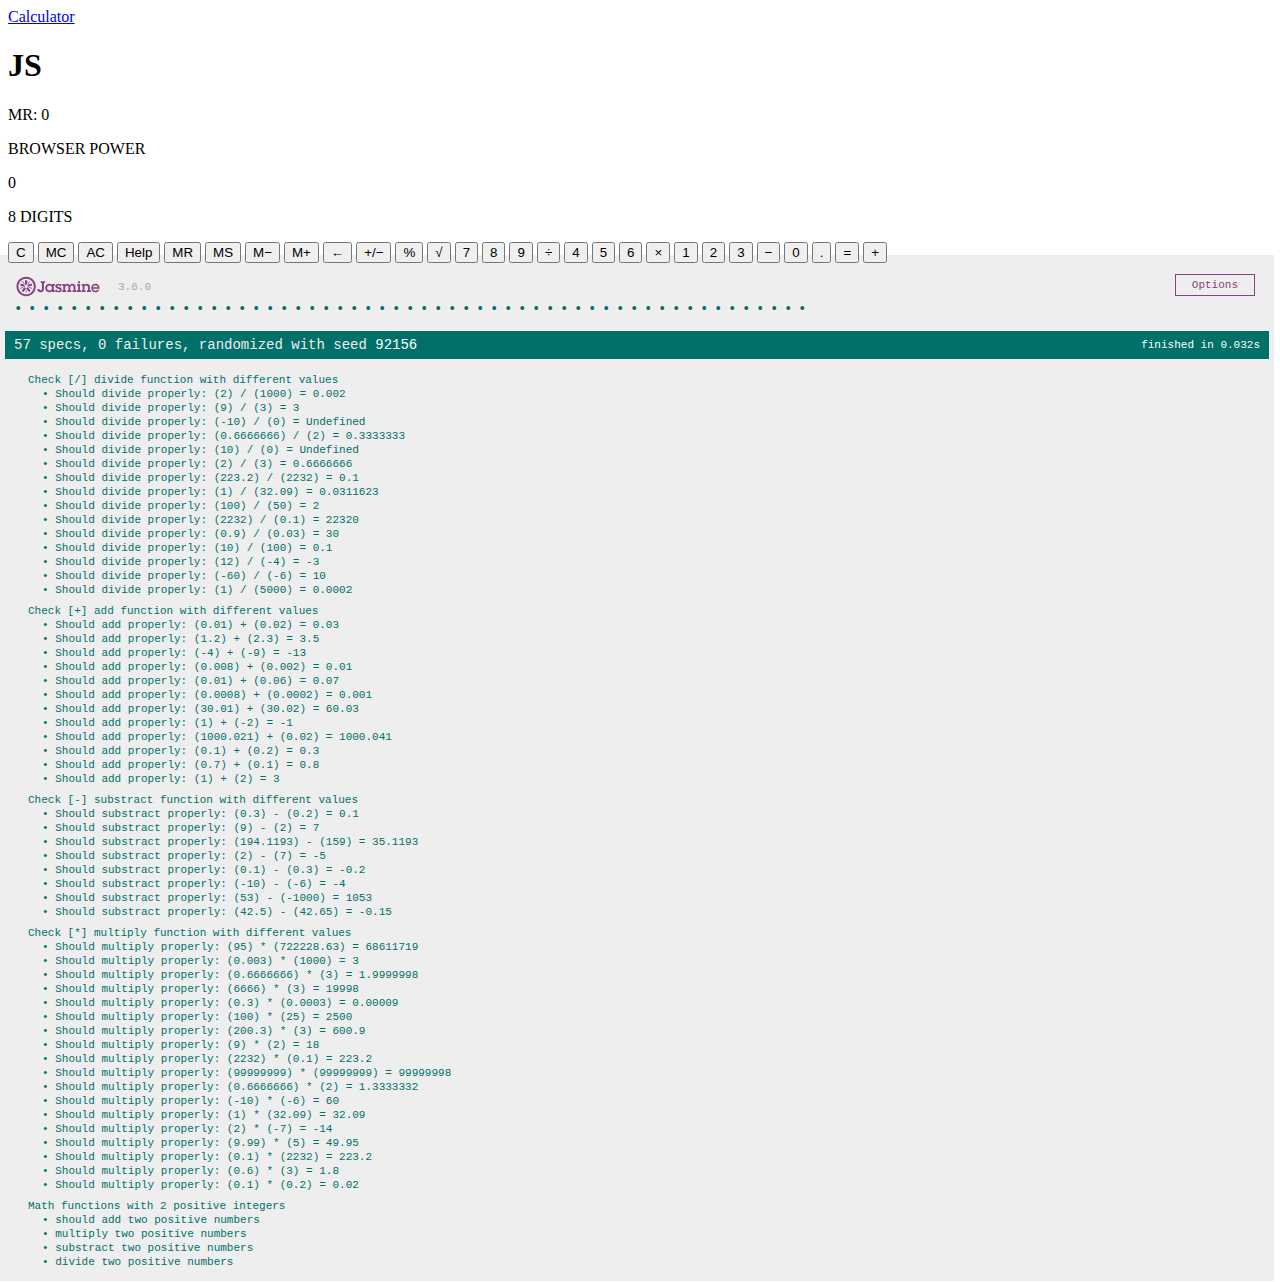
==== SpecRunner.html @ d29b3a45 "added jasmine testing library, implemented some calculations tests" ====
<!DOCTYPE html>
<html>
<head>
  <meta charset="utf-8">
  <title>Jasmine Spec Runner v3.6.0</title>

  <link rel="shortcut icon" type="image/png" href="lib/jasmine-3.6.0/jasmine_favicon.png">
  <link rel="stylesheet" href="lib/jasmine-3.6.0/jasmine.css">

  <script src="lib/jasmine-3.6.0/jasmine.js"></script>
  <script src="lib/jasmine-3.6.0/jasmine-html.js"></script>
  <script src="lib/jasmine-3.6.0/boot.js"></script>


</head>

<body>
  <a href="index.html">Calculator</a>
  <div id="calculator-id" class="calculator">
    <div class="calculator-inner">
      <h1 class="name">JS</h1>
      <div id="mini-display-id" class="mini-display"></div>
      <p class="text-1">BROWSER POWER</p>
      <div class="display-box">
        <div id="main-display-id" class="main-display"></div>
        <div id="info-M-id" class="info-M">M</div>
        <div id="info-E-id" class="info-E">E</div>
      </div>
      <p class="text-2">8 DIGITS</p>
      <div class="buttons-container">
        <button id="clear" class="bt operations" type="button" data-description="Clears main screen."
          data-key-code="KeyC" data-operation="clear">C</button>
        <button id="mc" class="bt operations" type="button" data-description="Clears memory."
          data-key-code="ControlRight" data-operation="clearMemory">MC</button>
        <button id="ac" class="bt operations" type="button" data-description="Clears everything." data-key-code="Delete"
          data-operation="clearAll">AC</button>
        <button id="help" class="bt operations bt-help" type="button"
          data-description="Changes calculator to help mode. Press buttons to display information." data-key-code="KeyH"
          data-operation="toggleHelpMode">Help</button>

        <button id="mr" class="bt operations" type="button" data-description="Recalls number from memory."
          data-key-code="ArrowUp" data-operation="recallMemory">MR</button>
        <button id="ms" class="bt operations" type="button" data-description="Saves number to memory."
          data-key-code="ArrowDown" data-operation="saveToMemory">MS</button>
        <button id="mminus" class="bt operations" type="button"
          data-description="Substracts number from a number in memory and saves result to memory."
          data-key-code="ArrowLeft" data-operation="minusFromMemory">M&#8722;</button>
        <button id="mplus" class="bt operations" type="button"
          data-description="Adds number to a number in memory and saves result to memory." data-key-code="ArrowRight"
          data-operation="addToMemory">M&#43;</button>

        <button id="back" class="bt operations backspace" type="button"
          data-description="Deletes last entered digit if no operation was performed on a number."
          data-key-code="Backspace" data-operation="deleteLastEntry">&#8592;</button>
        <button id="posneg" class="bt operations" type="button"
          data-description="Changes number sign (negative/positive)." data-key-code="Backslash"
          data-operation="changeSign">&#43;&#47;&#8722;
        </button>
        <button id=" percent" class="bt operations" type="button"
          data-description="Enter first number, then operation, then second number folowed by &#37;. Second number will become percentage of first number. 90 &#43; 10&#37; = 99"
          data-key-code="KeyP" data-operation="percentageOfNumber1">&#37;</button>
        <button id="sroot" class="bt operations" type="button" data-description="Calculates square root."
          data-key-code="KeyR" data-operation="squareRoot">&#8730;</button>

        <button id="seven" class="bt numbers" type="button" data-description="Enters 7" data-operation="writeNumber"
          data-key-code="Numpad7">7</button>
        <button id="eight" class="bt numbers" type="button" data-description="Enters 8" data-operation="writeNumber"
          data-key-code="Numpad8">8</button>
        <button id="nine" class="bt numbers" type="button" data-description="Enters 9" data-operation="writeNumber"
          data-key-code="Numpad9">9</button>
        <button id="divide" class="bt operations" type="button" data-description="Enters divide operation."
          data-key-code="NumpadDivide" data-operation="prepCalculation" data-calc-function="divide">&#247;</button>

        <button id="four" class="bt numbers" type="button" data-description="Enters 4" data-operation="writeNumber"
          data-key-code="Numpad4">4</button>
        <button id="five" class="bt numbers" type="button" data-description="Enters 5" data-operation="writeNumber"
          data-key-code="Numpad5">5</button>
        <button id="six" class="bt numbers" type="button" data-description="Enters 6" data-operation="writeNumber"
          data-key-code="Numpad6">6</button>
        <button id="multiply" class="bt operations" type="button" data-description="Enters multiiplication operation."
          data-key-code="NumpadMultiply" data-operation="prepCalculation"
          data-calc-function="multiply">&#215;</button>

        <button id="one" class="bt numbers" type="button" data-description="Enters 1" data-operation="writeNumber"
          data-key-code="Numpad1">1</button>
        <button id="two" class="bt numbers" type="button" data-description="Enters 2" data-operation="writeNumber"
          data-key-code="Numpad2">2</button>
        <button id="three" class="bt numbers" type="button" data-description="Enters 3" data-operation="writeNumber"
          data-key-code="Numpad3">3</button>
        <button id="subtract" class="bt operations" type="button" data-description="Enters substract operation."
          data-key-code="NumpadSubtract" data-operation="prepCalculation"
          data-calc-function="substract">&#8722;</button>

        <button id="zero" class="bt numbers" type="button" data-description="Enters 0" data-operation="writeNumber"
          data-key-code="Numpad0">0</button>
        <button id="decimal" class="bt numbers" type="button" data-description="Enters decimal point."
          data-operation="writeDecimalPoint" data-key-code="NumpadDecimal">.</button>
        <button id="equals" class="bt operations" data-operation="calcAndShowResult" type="button"
          data-description="Performs operation and displays result." data-key-code="Space">&#61;</button>
        <button id="add" class="bt operations" type="button" data-description="Enters addition operation."
          data-key-code="NumpadAdd" data-operation="prepCalculation" data-calc-function="add">&#43;</button>
      </div>
    </div>
  </div>
  <!-- include source files here... -->
  <script src="src/main.js"></script>

  <!-- include spec files here... -->
  <script src="spec/mainSpec.js"></script>
</body>
</html>
---- lib/jasmine-3.6.0/jasmine.css ----
@charset "UTF-8";
body { overflow-y: scroll; }

.jasmine_html-reporter { width: 100%; background-color: #eee; padding: 5px; margin: -8px; font-size: 11px; font-family: Monaco, "Lucida Console", monospace; line-height: 14px; color: #333; }

.jasmine_html-reporter a { text-decoration: none; }

.jasmine_html-reporter a:hover { text-decoration: underline; }

.jasmine_html-reporter p, .jasmine_html-reporter h1, .jasmine_html-reporter h2, .jasmine_html-reporter h3, .jasmine_html-reporter h4, .jasmine_html-reporter h5, .jasmine_html-reporter h6 { margin: 0; line-height: 14px; }

.jasmine_html-reporter .jasmine-banner, .jasmine_html-reporter .jasmine-symbol-summary, .jasmine_html-reporter .jasmine-summary, .jasmine_html-reporter .jasmine-result-message, .jasmine_html-reporter .jasmine-spec .jasmine-description, .jasmine_html-reporter .jasmine-spec-detail .jasmine-description, .jasmine_html-reporter .jasmine-alert .jasmine-bar, .jasmine_html-reporter .jasmine-stack-trace { padding-left: 9px; padding-right: 9px; }

.jasmine_html-reporter .jasmine-banner { position: relative; }

.jasmine_html-reporter .jasmine-banner .jasmine-title { background: url("[data-uri]") no-repeat; background: url("[data-uri]") no-repeat, none; -moz-background-size: 100%; -o-background-size: 100%; -webkit-background-size: 100%; background-size: 100%; display: block; float: left; width: 90px; height: 25px; }

.jasmine_html-reporter .jasmine-banner .jasmine-version { margin-left: 14px; position: relative; top: 6px; }

.jasmine_html-reporter #jasmine_content { position: fixed; right: 100%; }

.jasmine_html-reporter .jasmine-version { color: #aaa; }

.jasmine_html-reporter .jasmine-banner { margin-top: 14px; }

.jasmine_html-reporter .jasmine-duration { color: #fff; float: right; line-height: 28px; padding-right: 9px; }

.jasmine_html-reporter .jasmine-symbol-summary { overflow: hidden; margin: 14px 0; }

.jasmine_html-reporter .jasmine-symbol-summary li { display: inline-block; height: 10px; width: 14px; font-size: 16px; }

.jasmine_html-reporter .jasmine-symbol-summary li.jasmine-passed { font-size: 14px; }

.jasmine_html-reporter .jasmine-symbol-summary li.jasmine-passed:before { color: #007069; content: "•"; }

.jasmine_html-reporter .jasmine-symbol-summary li.jasmine-failed { line-height: 9px; }

.jasmine_html-reporter .jasmine-symbol-summary li.jasmine-failed:before { color: #ca3a11; content: "×"; font-weight: bold; margin-left: -1px; }

.jasmine_html-reporter .jasmine-symbol-summary li.jasmine-excluded { font-size: 14px; }

.jasmine_html-reporter .jasmine-symbol-summary li.jasmine-excluded:before { color: #bababa; content: "•"; }

.jasmine_html-reporter .jasmine-symbol-summary li.jasmine-excluded-no-display { font-size: 14px; display: none; }

.jasmine_html-reporter .jasmine-symbol-summary li.jasmine-pending { line-height: 17px; }

.jasmine_html-reporter .jasmine-symbol-summary li.jasmine-pending:before { color: #ba9d37; content: "*"; }

.jasmine_html-reporter .jasmine-symbol-summary li.jasmine-empty { font-size: 14px; }

.jasmine_html-reporter .jasmine-symbol-summary li.jasmine-empty:before { color: #ba9d37; content: "•"; }

.jasmine_html-reporter .jasmine-run-options { float: right; margin-right: 5px; border: 1px solid #8a4182; color: #8a4182; position: relative; line-height: 20px; }

.jasmine_html-reporter .jasmine-run-options .jasmine-trigger { cursor: pointer; padding: 8px 16px; }

.jasmine_html-reporter .jasmine-run-options .jasmine-payload { position: absolute; display: none; right: -1px; border: 1px solid #8a4182; background-color: #eee; white-space: nowrap; padding: 4px 8px; }

.jasmine_html-reporter .jasmine-run-options .jasmine-payload.jasmine-open { display: block; }

.jasmine_html-reporter .jasmine-bar { line-height: 28px; font-size: 14px; display: block; color: #eee; }

.jasmine_html-reporter .jasmine-bar.jasmine-failed, .jasmine_html-reporter .jasmine-bar.jasmine-errored { background-color: #ca3a11; border-bottom: 1px solid #eee; }

.jasmine_html-reporter .jasmine-bar.jasmine-passed { background-color: #007069; }

.jasmine_html-reporter .jasmine-bar.jasmine-incomplete { background-color: #bababa; }

.jasmine_html-reporter .jasmine-bar.jasmine-skipped { background-color: #bababa; }

.jasmine_html-reporter .jasmine-bar.jasmine-warning { background-color: #ba9d37; color: #333; }

.jasmine_html-reporter .jasmine-bar.jasmine-menu { background-color: #fff; color: #aaa; }

.jasmine_html-reporter .jasmine-bar.jasmine-menu a { color: #333; }

.jasmine_html-reporter .jasmine-bar a { color: white; }

.jasmine_html-reporter.jasmine-spec-list .jasmine-bar.jasmine-menu.jasmine-failure-list, .jasmine_html-reporter.jasmine-spec-list .jasmine-results .jasmine-failures { display: none; }

.jasmine_html-reporter.jasmine-failure-list .jasmine-bar.jasmine-menu.jasmine-spec-list, .jasmine_html-reporter.jasmine-failure-list .jasmine-summary { display: none; }

.jasmine_html-reporter .jasmine-results { margin-top: 14px; }

.jasmine_html-reporter .jasmine-summary { margin-top: 14px; }

.jasmine_html-reporter .jasmine-summary ul { list-style-type: none; margin-left: 14px; padding-top: 0; padding-left: 0; }

.jasmine_html-reporter .jasmine-summary ul.jasmine-suite { margin-top: 7px; margin-bottom: 7px; }

.jasmine_html-reporter .jasmine-summary li.jasmine-passed a { color: #007069; }

.jasmine_html-reporter .jasmine-summary li.jasmine-failed a { color: #ca3a11; }

.jasmine_html-reporter .jasmine-summary li.jasmine-empty a { color: #ba9d37; }

.jasmine_html-reporter .jasmine-summary li.jasmine-pending a { color: #ba9d37; }

.jasmine_html-reporter .jasmine-summary li.jasmine-excluded a { color: #bababa; }

.jasmine_html-reporter .jasmine-specs li.jasmine-passed a:before { content: "• "; }

.jasmine_html-reporter .jasmine-specs li.jasmine-failed a:before { content: "× "; }

.jasmine_html-reporter .jasmine-specs li.jasmine-empty a:before { content: "* "; }

.jasmine_html-reporter .jasmine-specs li.jasmine-pending a:before { content: "• "; }

.jasmine_html-reporter .jasmine-specs li.jasmine-excluded a:before { content: "• "; }

.jasmine_html-reporter .jasmine-description + .jasmine-suite { margin-top: 0; }

.jasmine_html-reporter .jasmine-suite { margin-top: 14px; }

.jasmine_html-reporter .jasmine-suite a { color: #333; }

.jasmine_html-reporter .jasmine-failures .jasmine-spec-detail { margin-bottom: 28px; }

.jasmine_html-reporter .jasmine-failures .jasmine-spec-detail .jasmine-description { background-color: #ca3a11; color: white; }

.jasmine_html-reporter .jasmine-failures .jasmine-spec-detail .jasmine-description a { color: white; }

.jasmine_html-reporter .jasmine-result-message { padding-top: 14px; color: #333; white-space: pre-wrap; }

.jasmine_html-reporter .jasmine-result-message span.jasmine-result { display: block; }

.jasmine_html-reporter .jasmine-stack-trace { margin: 5px 0 0 0; max-height: 224px; overflow: auto; line-height: 18px; color: #666; border: 1px solid #ddd; background: white; white-space: pre; }
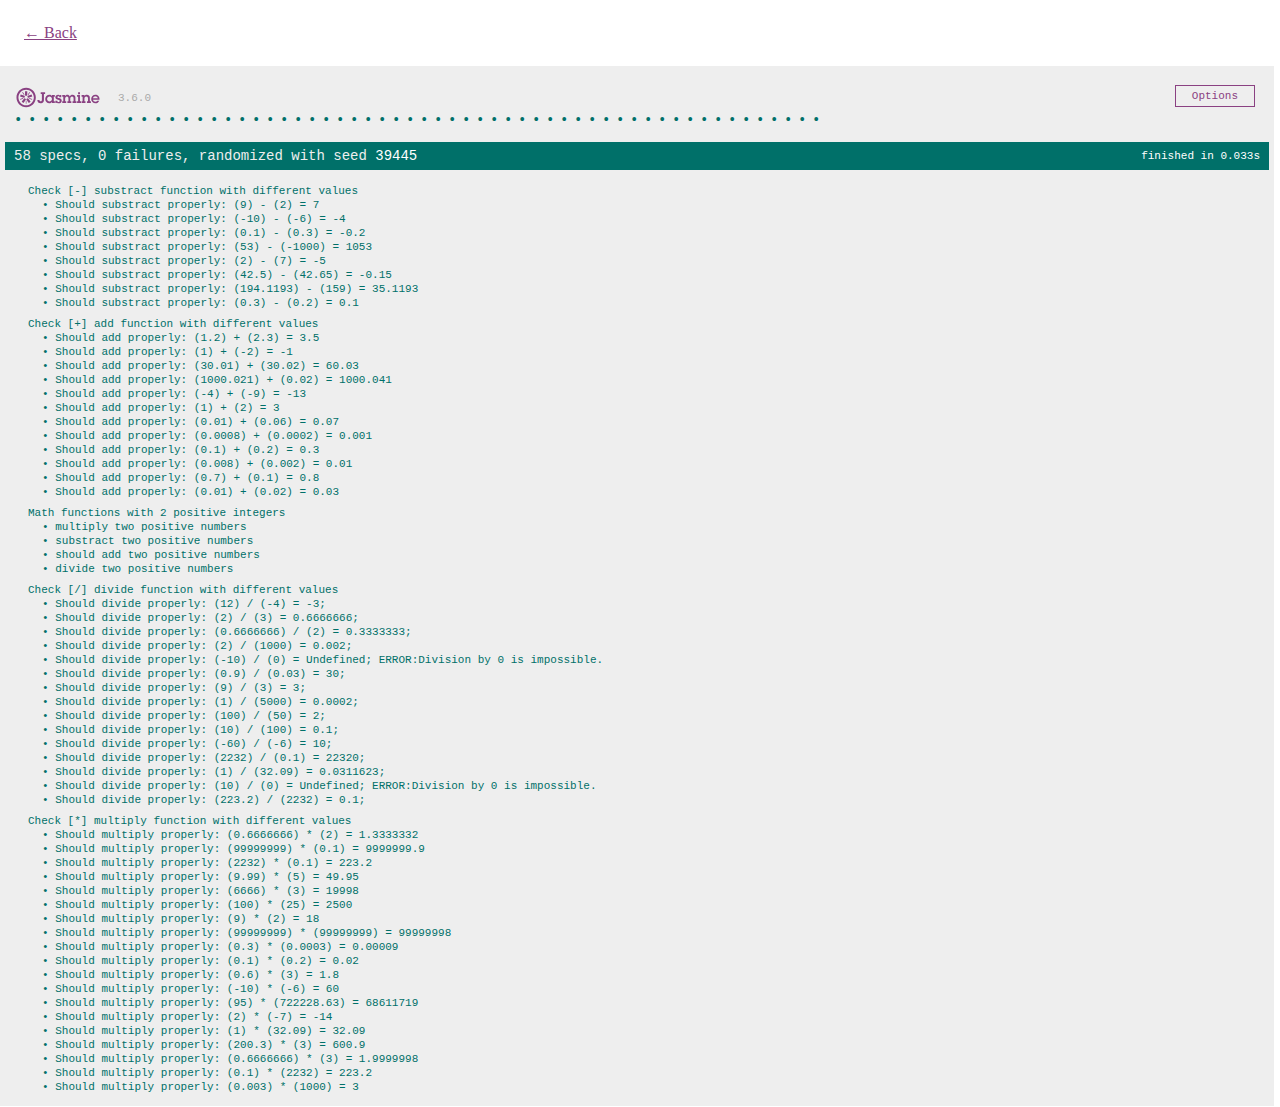
==== commit 35408368: "almost finished, left to clean up code" ====
--- a/SpecRunner.html
+++ b/SpecRunner.html
@@ -1,111 +1,146 @@
 <!DOCTYPE html>
-<html>
+
+<html id="html" lang="en">
+
 <head>
-  <meta charset="utf-8">
-  <title>Jasmine Spec Runner v3.6.0</title>
 
-  <link rel="shortcut icon" type="image/png" href="lib/jasmine-3.6.0/jasmine_favicon.png">
-  <link rel="stylesheet" href="lib/jasmine-3.6.0/jasmine.css">
+    <meta charset="UTF-8">
+    <meta name="viewport" content="width=device-width, initial-scale=1">
+    <title>Jasmine Spec Runner v3.6.0</title>
 
-  <script src="lib/jasmine-3.6.0/jasmine.js"></script>
-  <script src="lib/jasmine-3.6.0/jasmine-html.js"></script>
-  <script src="lib/jasmine-3.6.0/boot.js"></script>
+    <link rel="shortcut icon" type="image/png" href="lib/jasmine-3.6.0/jasmine_favicon.png" />
+    <link rel="stylesheet" href="lib/jasmine-3.6.0/jasmine.css" />
 
-
+    <style>
+        .calculator {
+            display: none;
+        }
+        
+        .nav-link {
+            padding: 1em;
+            display: block;
+            margin-bottom: 1em;
+            color: #8a4182;
+        }
+    </style>
+    <script src="lib/jasmine-3.6.0/jasmine.js"></script>
+    <script src="lib/jasmine-3.6.0/jasmine-html.js"></script>
+    <script src="lib/jasmine-3.6.0/boot.js"></script>
 </head>
 
 <body>
-  <a href="index.html">Calculator</a>
-  <div id="calculator-id" class="calculator">
-    <div class="calculator-inner">
-      <h1 class="name">JS</h1>
-      <div id="mini-display-id" class="mini-display"></div>
-      <p class="text-1">BROWSER POWER</p>
-      <div class="display-box">
-        <div id="main-display-id" class="main-display"></div>
-        <div id="info-M-id" class="info-M">M</div>
-        <div id="info-E-id" class="info-E">E</div>
-      </div>
-      <p class="text-2">8 DIGITS</p>
-      <div class="buttons-container">
-        <button id="clear" class="bt operations" type="button" data-description="Clears main screen."
-          data-key-code="KeyC" data-operation="clear">C</button>
-        <button id="mc" class="bt operations" type="button" data-description="Clears memory."
-          data-key-code="ControlRight" data-operation="clearMemory">MC</button>
-        <button id="ac" class="bt operations" type="button" data-description="Clears everything." data-key-code="Delete"
-          data-operation="clearAll">AC</button>
-        <button id="help" class="bt operations bt-help" type="button"
-          data-description="Changes calculator to help mode. Press buttons to display information." data-key-code="KeyH"
-          data-operation="toggleHelpMode">Help</button>
+    <a class="nav-link" href="index.html">&larr; Back</a>
+    <div id="calculator-id" class="calculator">
+        <div class="calculator-inner">
+            <h1 class="name">JS</h1>
+            <div id="mini-display-id" class="mini-display"></div>
+            <p class="text-1">BROWSER POWER</p>
+            <div class="display-box">
+                <div id="main-display-id" class="main-display"></div>
+                <div id="info-M-id" class="info-M">M</div>
+                <div id="info-E-id" class="info-E">E</div>
+            </div>
+            <p class="text-2">8 DIGITS</p>
+            <div class="buttons-container">
+                <button id="clear" class="bt operations" type="button" data-description="Clears main screen." data-key-code="KeyC" data-operation="clear">
+            C
+          </button>
+                <button id="mc" class="bt operations" type="button" data-description="Clears memory." data-key-code="ControlRight" data-operation="clearMemory">
+            MC
+          </button>
+                <button id="ac" class="bt operations" type="button" data-description="Clears everything." data-key-code="Delete" data-operation="clearAll">
+            AC
+          </button>
+                <button id="help" class="bt operations bt-help" type="button" data-description="Changes calculator to help mode. Press buttons to display information." data-key-code="KeyH" data-operation="toggleHelpMode">
+            Help
+          </button>
 
-        <button id="mr" class="bt operations" type="button" data-description="Recalls number from memory."
-          data-key-code="ArrowUp" data-operation="recallMemory">MR</button>
-        <button id="ms" class="bt operations" type="button" data-description="Saves number to memory."
-          data-key-code="ArrowDown" data-operation="saveToMemory">MS</button>
-        <button id="mminus" class="bt operations" type="button"
-          data-description="Substracts number from a number in memory and saves result to memory."
-          data-key-code="ArrowLeft" data-operation="minusFromMemory">M&#8722;</button>
-        <button id="mplus" class="bt operations" type="button"
-          data-description="Adds number to a number in memory and saves result to memory." data-key-code="ArrowRight"
-          data-operation="addToMemory">M&#43;</button>
+                <button id="mr" class="bt operations" type="button" data-description="Recalls number from memory." data-key-code="ArrowUp" data-operation="recallMemory">
+            MR
+          </button>
+                <button id="ms" class="bt operations" type="button" data-description="Saves number to memory." data-key-code="ArrowDown" data-operation="saveToMemory">
+            MS
+          </button>
+                <button id="mminus" class="bt operations" type="button" data-description="Substracts number from a number in memory and saves result to memory." data-key-code="ArrowLeft" data-operation="minusFromMemory">
+            M&#8722;
+          </button>
+                <button id="mplus" class="bt operations" type="button" data-description="Adds number to a number in memory and saves result to memory." data-key-code="ArrowRight" data-operation="addToMemory">
+            M&#43;
+          </button>
 
-        <button id="back" class="bt operations backspace" type="button"
-          data-description="Deletes last entered digit if no operation was performed on a number."
-          data-key-code="Backspace" data-operation="deleteLastEntry">&#8592;</button>
-        <button id="posneg" class="bt operations" type="button"
-          data-description="Changes number sign (negative/positive)." data-key-code="Backslash"
-          data-operation="changeSign">&#43;&#47;&#8722;
-        </button>
-        <button id=" percent" class="bt operations" type="button"
-          data-description="Enter first number, then operation, then second number folowed by &#37;. Second number will become percentage of first number. 90 &#43; 10&#37; = 99"
-          data-key-code="KeyP" data-operation="percentageOfNumber1">&#37;</button>
-        <button id="sroot" class="bt operations" type="button" data-description="Calculates square root."
-          data-key-code="KeyR" data-operation="squareRoot">&#8730;</button>
+                <button id="back" class="bt operations backspace" type="button" data-description="Deletes last entered digit if no operation was performed on a number." data-key-code="Backspace" data-operation="deleteLastEntry">
+            &#8592;
+          </button>
+                <button id="posneg" class="bt operations" type="button" data-description="Changes number sign (negative/positive)." data-key-code="Backslash" data-operation="changeSign">
+            &#43;&#47;&#8722;
+          </button>
+                <button id=" percent" class="bt operations" type="button" data-description="Enter first number, then operation, then second number folowed by &#37;. Second number will become percentage of first number. 90 &#43; 10&#37; = 99" data-key-code="KeyP" data-operation="percentageOfNumber1">
+            &#37;
+          </button>
+                <button id="sroot" class="bt operations" type="button" data-description="Calculates square root." data-key-code="KeyR" data-operation="squareRoot">
+            &#8730;
+          </button>
 
-        <button id="seven" class="bt numbers" type="button" data-description="Enters 7" data-operation="writeNumber"
-          data-key-code="Numpad7">7</button>
-        <button id="eight" class="bt numbers" type="button" data-description="Enters 8" data-operation="writeNumber"
-          data-key-code="Numpad8">8</button>
-        <button id="nine" class="bt numbers" type="button" data-description="Enters 9" data-operation="writeNumber"
-          data-key-code="Numpad9">9</button>
-        <button id="divide" class="bt operations" type="button" data-description="Enters divide operation."
-          data-key-code="NumpadDivide" data-operation="prepCalculation" data-calc-function="divide">&#247;</button>
+                <button id="seven" class="bt numbers" type="button" data-description="Enters 7" data-operation="writeNumber" data-key-code="Numpad7">
+            7
+          </button>
+                <button id="eight" class="bt numbers" type="button" data-description="Enters 8" data-operation="writeNumber" data-key-code="Numpad8">
+            8
+          </button>
+                <button id="nine" class="bt numbers" type="button" data-description="Enters 9" data-operation="writeNumber" data-key-code="Numpad9">
+            9
+          </button>
+                <button id="divide" class="bt operations" type="button" data-description="Enters divide operation." data-key-code="NumpadDivide" data-operation="prepCalculation" data-calc-function="divide">
+            &#247;
+          </button>
 
-        <button id="four" class="bt numbers" type="button" data-description="Enters 4" data-operation="writeNumber"
-          data-key-code="Numpad4">4</button>
-        <button id="five" class="bt numbers" type="button" data-description="Enters 5" data-operation="writeNumber"
-          data-key-code="Numpad5">5</button>
-        <button id="six" class="bt numbers" type="button" data-description="Enters 6" data-operation="writeNumber"
-          data-key-code="Numpad6">6</button>
-        <button id="multiply" class="bt operations" type="button" data-description="Enters multiiplication operation."
-          data-key-code="NumpadMultiply" data-operation="prepCalculation"
-          data-calc-function="multiply">&#215;</button>
+                <button id="four" class="bt numbers" type="button" data-description="Enters 4" data-operation="writeNumber" data-key-code="Numpad4">
+            4
+          </button>
+                <button id="five" class="bt numbers" type="button" data-description="Enters 5" data-operation="writeNumber" data-key-code="Numpad5">
+            5
+          </button>
+                <button id="six" class="bt numbers" type="button" data-description="Enters 6" data-operation="writeNumber" data-key-code="Numpad6">
+            6
+          </button>
+                <button id="multiply" class="bt operations" type="button" data-description="Enters multiiplication operation." data-key-code="NumpadMultiply" data-operation="prepCalculation" data-calc-function="multiply">
+            &#215;
+          </button>
 
-        <button id="one" class="bt numbers" type="button" data-description="Enters 1" data-operation="writeNumber"
-          data-key-code="Numpad1">1</button>
-        <button id="two" class="bt numbers" type="button" data-description="Enters 2" data-operation="writeNumber"
-          data-key-code="Numpad2">2</button>
-        <button id="three" class="bt numbers" type="button" data-description="Enters 3" data-operation="writeNumber"
-          data-key-code="Numpad3">3</button>
-        <button id="subtract" class="bt operations" type="button" data-description="Enters substract operation."
-          data-key-code="NumpadSubtract" data-operation="prepCalculation"
-          data-calc-function="substract">&#8722;</button>
 
-        <button id="zero" class="bt numbers" type="button" data-description="Enters 0" data-operation="writeNumber"
-          data-key-code="Numpad0">0</button>
-        <button id="decimal" class="bt numbers" type="button" data-description="Enters decimal point."
-          data-operation="writeDecimalPoint" data-key-code="NumpadDecimal">.</button>
-        <button id="equals" class="bt operations" data-operation="calcAndShowResult" type="button"
-          data-description="Performs operation and displays result." data-key-code="Space">&#61;</button>
-        <button id="add" class="bt operations" type="button" data-description="Enters addition operation."
-          data-key-code="NumpadAdd" data-operation="prepCalculation" data-calc-function="add">&#43;</button>
-      </div>
+                <button id="one" class="bt numbers" type="button" data-description="Enters 1" data-operation="writeNumber" data-key-code="Numpad1">
+            1
+          </button>
+                <button id="two" class="bt numbers" type="button" data-description="Enters 2" data-operation="writeNumber" data-key-code="Numpad2">
+            2
+          </button>
+                <button id="three" class="bt numbers" type="button" data-description="Enters 3" data-operation="writeNumber" data-key-code="Numpad3">
+            3
+          </button>
+                <button id="subtract" class="bt operations" type="button" data-description="Enters substract operation." data-key-code="NumpadSubtract" data-operation="prepCalculation" data-calc-function="substract">
+            &#8722;
+          </button>
+
+                <button id="zero" class="bt numbers" type="button" data-description="Enters 0" data-operation="writeNumber" data-key-code="Numpad0">
+            0
+          </button>
+                <button id="decimal" class="bt numbers" type="button" data-description="Enters decimal point." data-operation="writeDecimalPoint" data-key-code="NumpadDecimal">
+            .
+          </button>
+                <button id="equals" class="bt operations" data-operation="calcAndShowResult" type="button" data-description="Performs operation and displays result." data-key-code="Space">
+            &#61;
+          </button>
+                <button id="add" class="bt operations" type="button" data-description="Enters addition operation." data-key-code="NumpadAdd" data-operation="prepCalculation" data-calc-function="add">
+            &#43;
+          </button>
+            </div>
+        </div>
     </div>
-  </div>
-  <!-- include source files here... -->
-  <script src="src/main.js"></script>
+    <!-- include source files here... -->
+    <script src="src/main.js"></script>
 
-  <!-- include spec files here... -->
-  <script src="spec/mainSpec.js"></script>
+    <!-- include spec files here... -->
+    <script src="spec/mainSpec.js"></script>
 </body>
-</html>
+
+</html>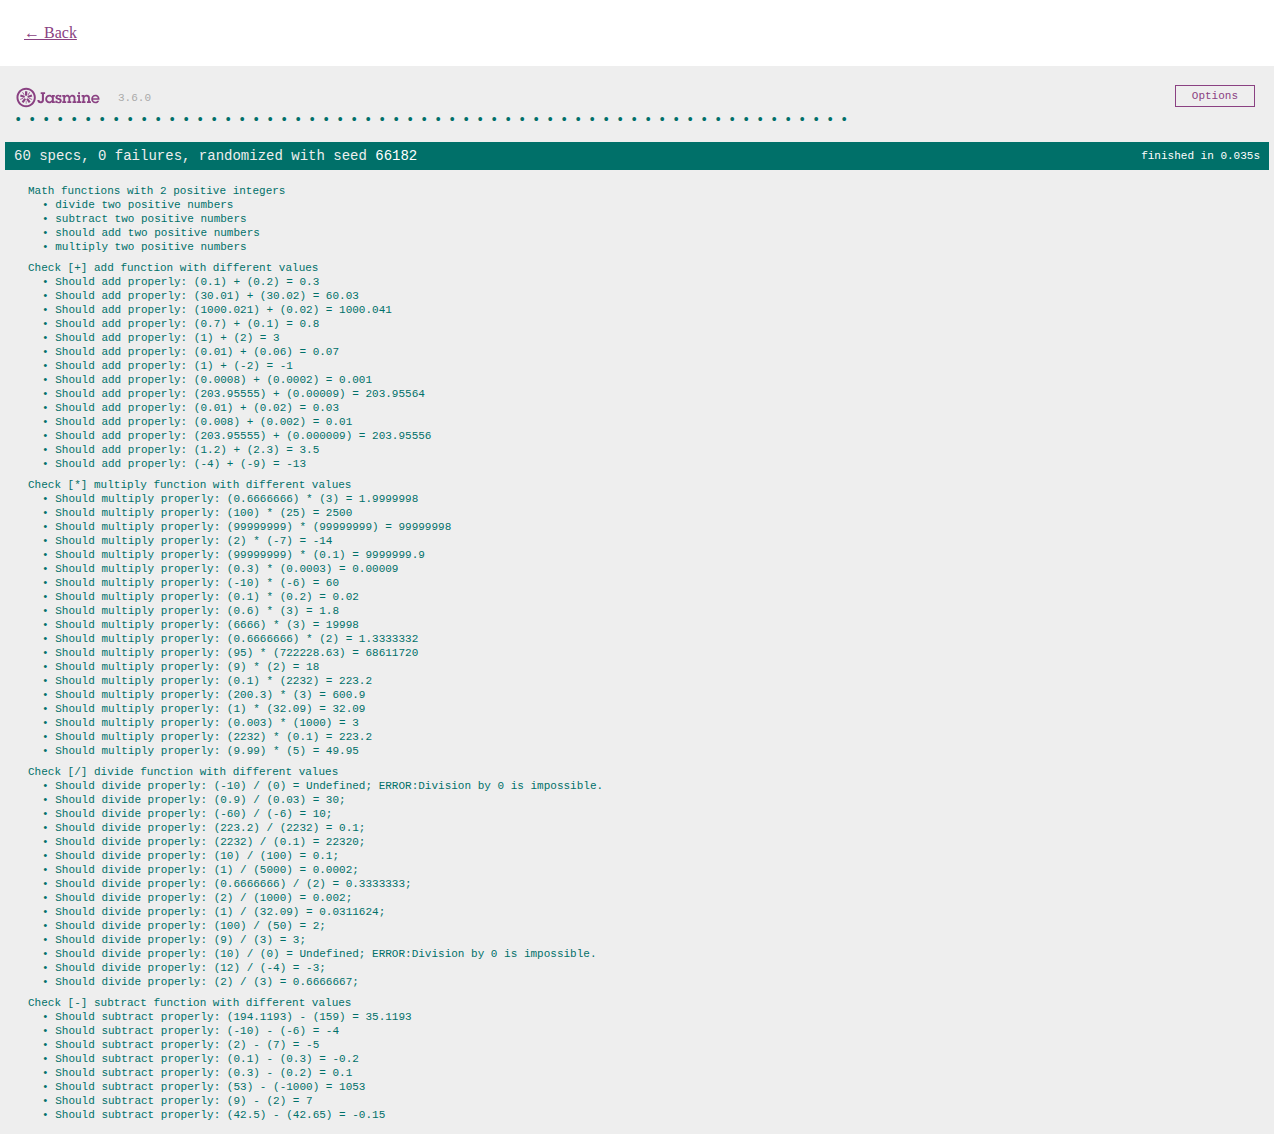
==== commit 3f773bfe: "removed unused files, changed bg color, updated readme" ====
--- a/SpecRunner.html
+++ b/SpecRunner.html
@@ -4,143 +4,178 @@
 
 <head>
 
-    <meta charset="UTF-8">
-    <meta name="viewport" content="width=device-width, initial-scale=1">
-    <title>Jasmine Spec Runner v3.6.0</title>
+  <meta charset="UTF-8">
+  <meta name="viewport" content="width=device-width, initial-scale=1">
+  <title>Jasmine Spec Runner v3.6.0</title>
 
-    <link rel="shortcut icon" type="image/png" href="lib/jasmine-3.6.0/jasmine_favicon.png" />
-    <link rel="stylesheet" href="lib/jasmine-3.6.0/jasmine.css" />
+  <link rel="shortcut icon" type="image/png" href="lib/jasmine-3.6.0/jasmine_favicon.png" />
+  <link rel="stylesheet" href="lib/jasmine-3.6.0/jasmine.css" />
+  <!-- This is a copy of index.html for Jasmine testing, with calculator display hidden -->
 
-    <style>
-        .calculator {
-            display: none;
-        }
-        
-        .nav-link {
-            padding: 1em;
-            display: block;
-            margin-bottom: 1em;
-            color: #8a4182;
-        }
-    </style>
-    <script src="lib/jasmine-3.6.0/jasmine.js"></script>
-    <script src="lib/jasmine-3.6.0/jasmine-html.js"></script>
-    <script src="lib/jasmine-3.6.0/boot.js"></script>
+  <style>
+    .calculator {
+      display: none;
+    }
+
+    .nav-link {
+      padding: 1em;
+      display: block;
+      margin-bottom: 1em;
+      color: #8a4182;
+    }
+  </style>
+  <script src="lib/jasmine-3.6.0/jasmine.js"></script>
+  <script src="lib/jasmine-3.6.0/jasmine-html.js"></script>
+  <script src="lib/jasmine-3.6.0/boot.js"></script>
 </head>
 
 <body>
-    <a class="nav-link" href="index.html">&larr; Back</a>
-    <div id="calculator-id" class="calculator">
-        <div class="calculator-inner">
-            <h1 class="name">JS</h1>
-            <div id="mini-display-id" class="mini-display"></div>
-            <p class="text-1">BROWSER POWER</p>
-            <div class="display-box">
-                <div id="main-display-id" class="main-display"></div>
-                <div id="info-M-id" class="info-M">M</div>
-                <div id="info-E-id" class="info-E">E</div>
-            </div>
-            <p class="text-2">8 DIGITS</p>
-            <div class="buttons-container">
-                <button id="clear" class="bt operations" type="button" data-description="Clears main screen." data-key-code="KeyC" data-operation="clear">
-            C
-          </button>
-                <button id="mc" class="bt operations" type="button" data-description="Clears memory." data-key-code="ControlRight" data-operation="clearMemory">
-            MC
-          </button>
-                <button id="ac" class="bt operations" type="button" data-description="Clears everything." data-key-code="Delete" data-operation="clearAll">
-            AC
-          </button>
-                <button id="help" class="bt operations bt-help" type="button" data-description="Changes calculator to help mode. Press buttons to display information." data-key-code="KeyH" data-operation="toggleHelpMode">
-            Help
-          </button>
+  <a class="nav-link" href="index.html">&larr; Back</a>
+  <div id="calculator-id" class="calculator">
+    <div class="calculator-inner">
+      <h1 class="name">JS</h1>
+      <div id="mini-display-id" class="mini-display"></div>
+      <p class="text-1">BROWSER POWER</p>
+      <div class="display-box">
+        <div id="main-display-id" class="main-display"></div>
+        <div id="info-M-id" class="info-M">M</div>
+        <div id="info-E-id" class="info-E">E</div>
+      </div>
+      <p class="text-2">8 DIGITS</p>
+      <div class="buttons-container">
+        <button id="clear" class="bt operations" type="button" data-description="Clears main screen."
+          data-key-code="KeyC" data-operation="clear">
+          C
+        </button>
+        <button id="mc" class="bt operations" type="button" data-description="Clears memory."
+          data-key-code="ControlRight" data-operation="clearMemory">
+          MC
+        </button>
+        <button id="ac" class="bt operations" type="button" data-description="Clears everything." data-key-code="Delete"
+          data-operation="clearAll">
+          AC
+        </button>
+        <button id="help" class="bt operations bt-help" type="button"
+          data-description="Changes calculator to help mode. Press buttons to display information." data-key-code="KeyH"
+          data-operation="toggleHelpMode">
+          Help
+        </button>
 
-                <button id="mr" class="bt operations" type="button" data-description="Recalls number from memory." data-key-code="ArrowUp" data-operation="recallMemory">
-            MR
-          </button>
-                <button id="ms" class="bt operations" type="button" data-description="Saves number to memory." data-key-code="ArrowDown" data-operation="saveToMemory">
-            MS
-          </button>
-                <button id="mminus" class="bt operations" type="button" data-description="Substracts number from a number in memory and saves result to memory." data-key-code="ArrowLeft" data-operation="minusFromMemory">
-            M&#8722;
-          </button>
-                <button id="mplus" class="bt operations" type="button" data-description="Adds number to a number in memory and saves result to memory." data-key-code="ArrowRight" data-operation="addToMemory">
-            M&#43;
-          </button>
+        <button id="mr" class="bt operations" type="button" data-description="Recalls number from memory."
+          data-key-code="ArrowUp" data-operation="recallMemory">
+          MR
+        </button>
+        <button id="ms" class="bt operations" type="button" data-description="Saves number to memory."
+          data-key-code="ArrowDown" data-operation="saveToMemory">
+          MS
+        </button>
+        <button id="mminus" class="bt operations" type="button"
+          data-description="Subtracts number from a number in memory and saves result to memory."
+          data-key-code="ArrowLeft" data-operation="minusFromMemory">
+          M&#8722;
+        </button>
+        <button id="mplus" class="bt operations" type="button"
+          data-description="Adds number to a number in memory and saves result to memory." data-key-code="ArrowRight"
+          data-operation="addToMemory">
+          M&#43;
+        </button>
 
-                <button id="back" class="bt operations backspace" type="button" data-description="Deletes last entered digit if no operation was performed on a number." data-key-code="Backspace" data-operation="deleteLastEntry">
-            &#8592;
-          </button>
-                <button id="posneg" class="bt operations" type="button" data-description="Changes number sign (negative/positive)." data-key-code="Backslash" data-operation="changeSign">
-            &#43;&#47;&#8722;
-          </button>
-                <button id=" percent" class="bt operations" type="button" data-description="Enter first number, then operation, then second number folowed by &#37;. Second number will become percentage of first number. 90 &#43; 10&#37; = 99" data-key-code="KeyP" data-operation="percentageOfNumber1">
-            &#37;
-          </button>
-                <button id="sroot" class="bt operations" type="button" data-description="Calculates square root." data-key-code="KeyR" data-operation="squareRoot">
-            &#8730;
-          </button>
+        <button id="back" class="bt operations backspace" type="button"
+          data-description="Deletes last entered digit if no operation was performed on a number."
+          data-key-code="Backspace" data-operation="deleteLastEntry">
+          &#8592;
+        </button>
+        <button id="posneg" class="bt operations" type="button"
+          data-description="Changes number sign (negative/positive)." data-key-code="Backslash"
+          data-operation="changeSign">
+          &#43;&#47;&#8722;
+        </button>
+        <button id=" percent" class="bt operations" type="button"
+          data-description="Enter first number, then operation, then second number followed by &#37;. Second number will become percentage of first number. 90 &#43; 10&#37; = 99"
+          data-key-code="KeyP" data-operation="percentageOfNumber1">
+          &#37;
+        </button>
+        <button id="sroot" class="bt operations" type="button" data-description="Calculates square root."
+          data-key-code="KeyR" data-operation="squareRoot">
+          &#8730;
+        </button>
 
-                <button id="seven" class="bt numbers" type="button" data-description="Enters 7" data-operation="writeNumber" data-key-code="Numpad7">
-            7
-          </button>
-                <button id="eight" class="bt numbers" type="button" data-description="Enters 8" data-operation="writeNumber" data-key-code="Numpad8">
-            8
-          </button>
-                <button id="nine" class="bt numbers" type="button" data-description="Enters 9" data-operation="writeNumber" data-key-code="Numpad9">
-            9
-          </button>
-                <button id="divide" class="bt operations" type="button" data-description="Enters divide operation." data-key-code="NumpadDivide" data-operation="prepCalculation" data-calc-function="divide">
-            &#247;
-          </button>
+        <button id="seven" class="bt numbers" type="button" data-description="Enters 7" data-operation="writeNumber"
+          data-key-code="Numpad7">
+          7
+        </button>
+        <button id="eight" class="bt numbers" type="button" data-description="Enters 8" data-operation="writeNumber"
+          data-key-code="Numpad8">
+          8
+        </button>
+        <button id="nine" class="bt numbers" type="button" data-description="Enters 9" data-operation="writeNumber"
+          data-key-code="Numpad9">
+          9
+        </button>
+        <button id="divide" class="bt operations" type="button" data-description="Enters divide operation."
+          data-key-code="NumpadDivide" data-operation="prepCalculation" data-calc-function="divide">
+          &#247;
+        </button>
 
-                <button id="four" class="bt numbers" type="button" data-description="Enters 4" data-operation="writeNumber" data-key-code="Numpad4">
-            4
-          </button>
-                <button id="five" class="bt numbers" type="button" data-description="Enters 5" data-operation="writeNumber" data-key-code="Numpad5">
-            5
-          </button>
-                <button id="six" class="bt numbers" type="button" data-description="Enters 6" data-operation="writeNumber" data-key-code="Numpad6">
-            6
-          </button>
-                <button id="multiply" class="bt operations" type="button" data-description="Enters multiiplication operation." data-key-code="NumpadMultiply" data-operation="prepCalculation" data-calc-function="multiply">
-            &#215;
-          </button>
+        <button id="four" class="bt numbers" type="button" data-description="Enters 4" data-operation="writeNumber"
+          data-key-code="Numpad4">
+          4
+        </button>
+        <button id="five" class="bt numbers" type="button" data-description="Enters 5" data-operation="writeNumber"
+          data-key-code="Numpad5">
+          5
+        </button>
+        <button id="six" class="bt numbers" type="button" data-description="Enters 6" data-operation="writeNumber"
+          data-key-code="Numpad6">
+          6
+        </button>
+        <button id="multiply" class="bt operations" type="button" data-description="Enters multiplication operation."
+          data-key-code="NumpadMultiply" data-operation="prepCalculation" data-calc-function="multiply">
+          &#215;
+        </button>
 
 
-                <button id="one" class="bt numbers" type="button" data-description="Enters 1" data-operation="writeNumber" data-key-code="Numpad1">
-            1
-          </button>
-                <button id="two" class="bt numbers" type="button" data-description="Enters 2" data-operation="writeNumber" data-key-code="Numpad2">
-            2
-          </button>
-                <button id="three" class="bt numbers" type="button" data-description="Enters 3" data-operation="writeNumber" data-key-code="Numpad3">
-            3
-          </button>
-                <button id="subtract" class="bt operations" type="button" data-description="Enters substract operation." data-key-code="NumpadSubtract" data-operation="prepCalculation" data-calc-function="substract">
-            &#8722;
-          </button>
+        <button id="one" class="bt numbers" type="button" data-description="Enters 1" data-operation="writeNumber"
+          data-key-code="Numpad1">
+          1
+        </button>
+        <button id="two" class="bt numbers" type="button" data-description="Enters 2" data-operation="writeNumber"
+          data-key-code="Numpad2">
+          2
+        </button>
+        <button id="three" class="bt numbers" type="button" data-description="Enters 3" data-operation="writeNumber"
+          data-key-code="Numpad3">
+          3
+        </button>
+        <button id="subtract" class="bt operations" type="button" data-description="Enters subtract operation."
+          data-key-code="NumpadSubtract" data-operation="prepCalculation" data-calc-function="subtract">
+          &#8722;
+        </button>
 
-                <button id="zero" class="bt numbers" type="button" data-description="Enters 0" data-operation="writeNumber" data-key-code="Numpad0">
-            0
-          </button>
-                <button id="decimal" class="bt numbers" type="button" data-description="Enters decimal point." data-operation="writeDecimalPoint" data-key-code="NumpadDecimal">
-            .
-          </button>
-                <button id="equals" class="bt operations" data-operation="calcAndShowResult" type="button" data-description="Performs operation and displays result." data-key-code="Space">
-            &#61;
-          </button>
-                <button id="add" class="bt operations" type="button" data-description="Enters addition operation." data-key-code="NumpadAdd" data-operation="prepCalculation" data-calc-function="add">
-            &#43;
-          </button>
-            </div>
-        </div>
+        <button id="zero" class="bt numbers" type="button" data-description="Enters 0" data-operation="writeNumber"
+          data-key-code="Numpad0">
+          0
+        </button>
+        <button id="decimal" class="bt numbers" type="button" data-description="Enters decimal point."
+          data-operation="writeDecimalPoint" data-key-code="NumpadDecimal">
+          .
+        </button>
+        <button id="equals" class="bt operations" data-operation="calcAndShowResult" type="button"
+          data-description="Performs operation and displays result." data-key-code="Space">
+          &#61;
+        </button>
+        <button id="add" class="bt operations" type="button" data-description="Enters addition operation."
+          data-key-code="NumpadAdd" data-operation="prepCalculation" data-calc-function="add">
+          &#43;
+        </button>
+      </div>
     </div>
-    <!-- include source files here... -->
-    <script src="src/main.js"></script>
+  </div>
+  <!-- include source files here... -->
+  <script src="src/main.js"></script>
 
-    <!-- include spec files here... -->
-    <script src="spec/mainSpec.js"></script>
+  <!-- include spec files here... -->
+  <script src="spec/mainSpec.js"></script>
 </body>
 
 </html>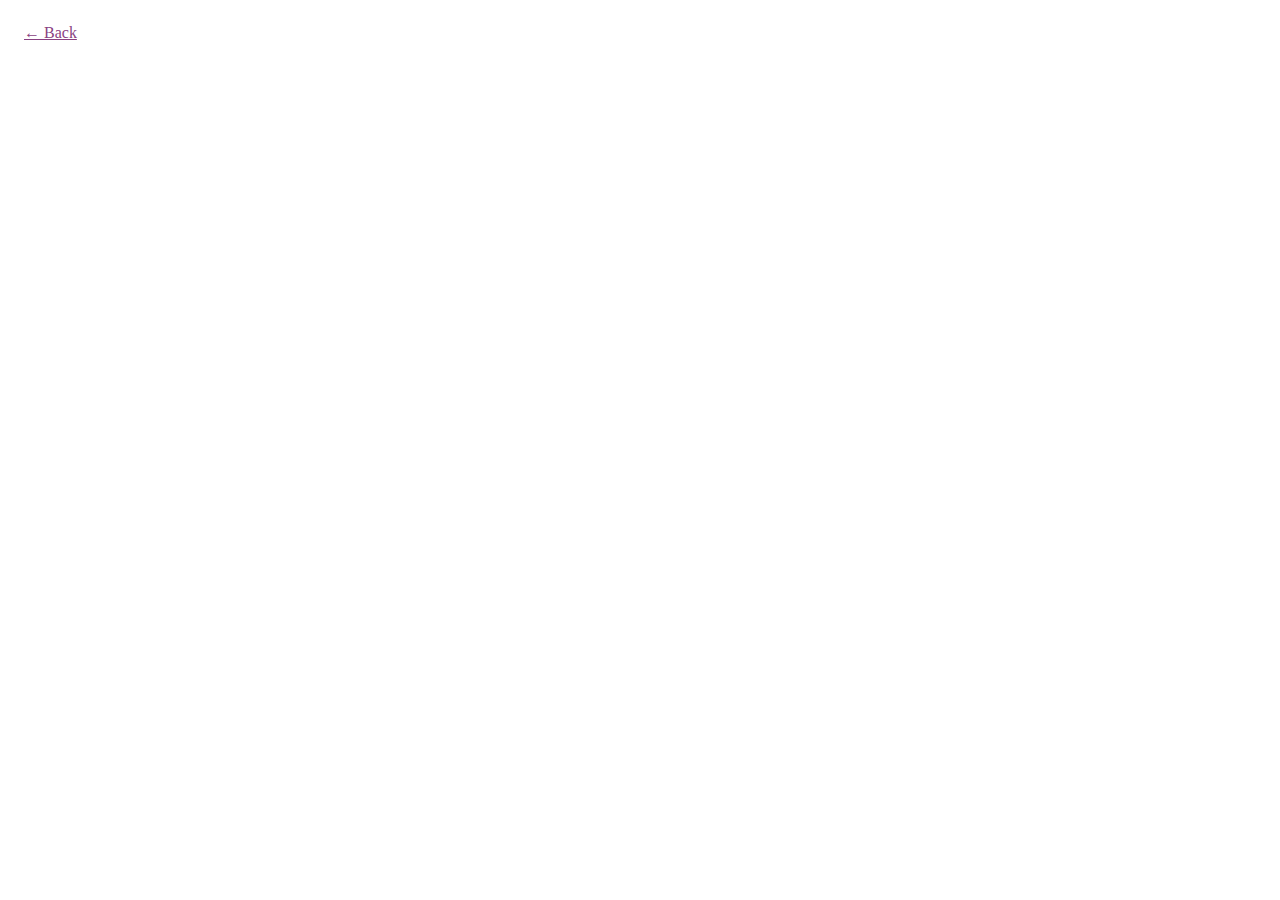
==== commit 25fb17f6: "removed all folders, added cdn links to jasmine library" ====
--- a/SpecRunner.html
+++ b/SpecRunner.html
@@ -6,10 +6,14 @@
 
   <meta charset="UTF-8">
   <meta name="viewport" content="width=device-width, initial-scale=1">
-  <title>Jasmine Spec Runner v3.6.0</title>
+  <title>Jasmine Spec Runner v3.8.0</title>
 
-  <link rel="shortcut icon" type="image/png" href="lib/jasmine-3.6.0/jasmine_favicon.png" />
-  <link rel="stylesheet" href="lib/jasmine-3.6.0/jasmine.css" />
+  <!-- <link rel="shortcut icon" type="image/png" href="lib/jasmine-3.6.0/jasmine_favicon.png" /> -->
+  <!-- <link rel="stylesheet" href="../lib/jasmine-3.6.0/jasmine.css" /> -->
+  <link rel="stylesheet" href="https://cdnjs.cloudflare.com/ajax/libs/jasmine/3.8.0/jasmine.min.css"
+    integrity="sha512-VmXOc/75WLdJSABvh3ovbpXUxqO/tyW29GcmNZz0sRwQHRqBIAq61kAGITx5v2YPuvG07y8m522WVYKpRB6rxw=="
+    crossorigin="anonymous" referrerpolicy="no-referrer" />
+
   <!-- This is a copy of index.html for Jasmine testing, with calculator display hidden -->
 
   <style>
@@ -24,9 +28,18 @@
       color: #8a4182;
     }
   </style>
-  <script src="lib/jasmine-3.6.0/jasmine.js"></script>
-  <script src="lib/jasmine-3.6.0/jasmine-html.js"></script>
-  <script src="lib/jasmine-3.6.0/boot.js"></script>
+  <!-- <script src="../lib/jasmine-3.6.0/jasmine.js"></script>
+  <script src="../lib/jasmine-3.6.0/jasmine-html.js"></script>
+  <script src="../lib/jasmine-3.6.0/boot.js"></script> -->
+  <script src="https://cdnjs.cloudflare.com/ajax/libs/jasmine/3.8.0/jasmine.min.js"
+    integrity="sha512-7PO8yfEmljRwry1Ki0oO3iA6QA94VYRhbNxiuFaWUwYQHIgFtwc/Ut6rFNHL+IsrujRX7PFEl3okAqswIPoxqg=="
+    crossorigin="anonymous" referrerpolicy="no-referrer"></script>
+  <script src="https://cdnjs.cloudflare.com/ajax/libs/jasmine/3.8.0/jasmine-html.min.js"
+    integrity="sha512-bIcl1VCpy3wIaC+d2fFITqMxLZNyOizT9ZNfET5tog9p0oNGhDuYxQnIHNGsQ1bfAGkw7SA6wt8kZFmq2IOxiw=="
+    crossorigin="anonymous" referrerpolicy="no-referrer"></script>
+  <script src="https://cdnjs.cloudflare.com/ajax/libs/jasmine/3.8.0/boot.min.js"
+    integrity="sha512-jartBt1LOElQ2Ye/RbXd/VvQsCvPWQ9D7LjonWTY0g0t3U454qAfdrlK7d2OMJfajNZY1eMztorP9xYscWBK5g=="
+    crossorigin="anonymous" referrerpolicy="no-referrer"></script>
 </head>
 
 <body>
@@ -172,10 +185,10 @@
     </div>
   </div>
   <!-- include source files here... -->
-  <script src="src/main.js"></script>
+  <script src="main.js"></script>
 
   <!-- include spec files here... -->
-  <script src="spec/mainSpec.js"></script>
+  <script src="mainSpec.js"></script>
 </body>
 
 </html>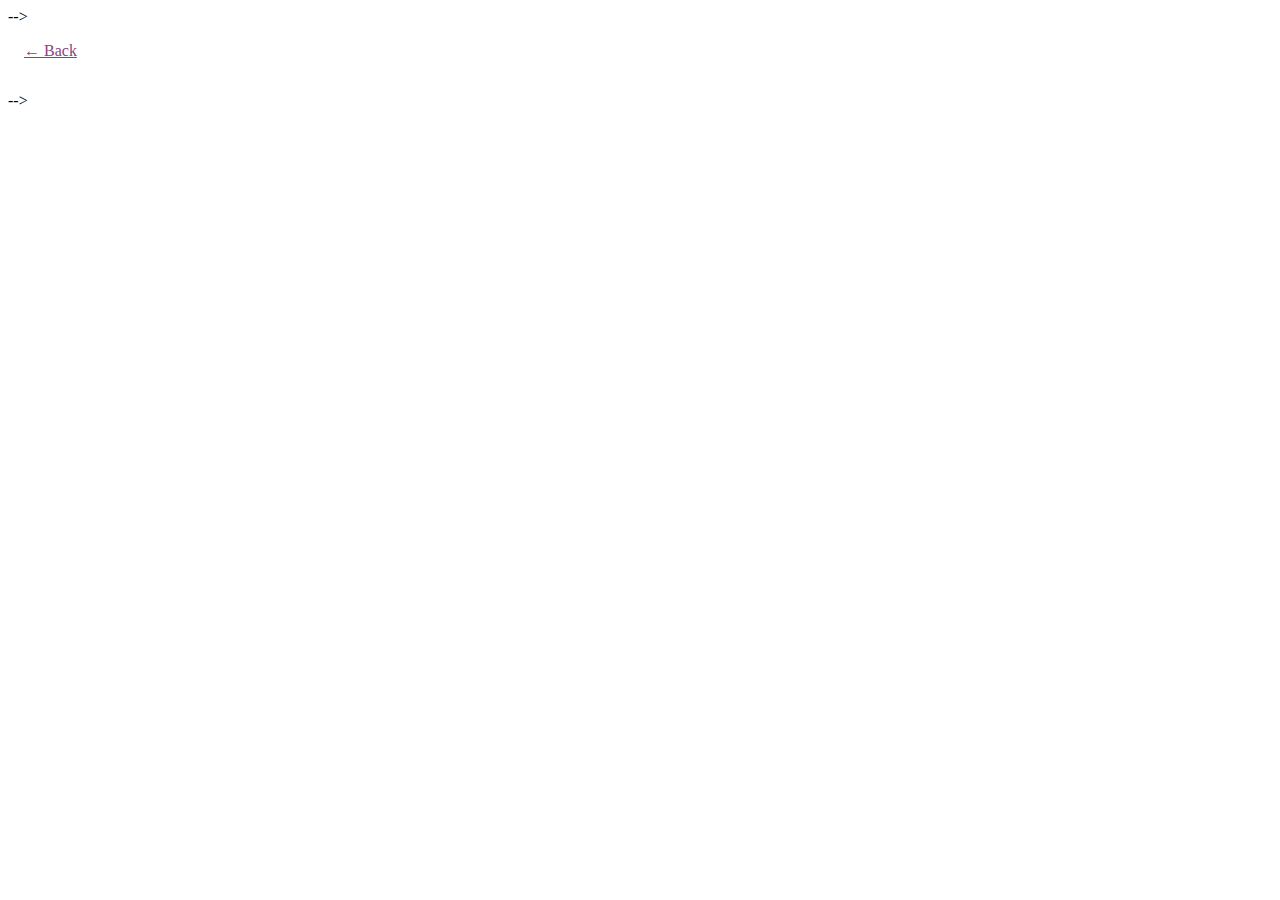
==== commit a7e3930c: "leaving tests visible, but won't work on htmlpreview.github.io" ====
--- a/SpecRunner.html
+++ b/SpecRunner.html
@@ -1,20 +1,19 @@
 <!DOCTYPE html>
+
+
+<!-- This is a copy of index.html for Jasmine testing, with calculator display hidden -->
+
 
 <html id="html" lang="en">
 
 <head>
-
   <meta charset="UTF-8">
   <meta name="viewport" content="width=device-width, initial-scale=1">
   <title>Jasmine Spec Runner v3.8.0</title>
-
-  <!-- <link rel="shortcut icon" type="image/png" href="lib/jasmine-3.6.0/jasmine_favicon.png" /> -->
-  <!-- <link rel="stylesheet" href="../lib/jasmine-3.6.0/jasmine.css" /> -->
+  <!-- UNCOMENT for test -->
   <link rel="stylesheet" href="https://cdnjs.cloudflare.com/ajax/libs/jasmine/3.8.0/jasmine.min.css"
     integrity="sha512-VmXOc/75WLdJSABvh3ovbpXUxqO/tyW29GcmNZz0sRwQHRqBIAq61kAGITx5v2YPuvG07y8m522WVYKpRB6rxw=="
-    crossorigin="anonymous" referrerpolicy="no-referrer" />
-
-  <!-- This is a copy of index.html for Jasmine testing, with calculator display hidden -->
+    crossorigin="anonymous" referrerpolicy="no-referrer" /> -->
 
   <style>
     .calculator {
@@ -28,18 +27,6 @@
       color: #8a4182;
     }
   </style>
-  <!-- <script src="../lib/jasmine-3.6.0/jasmine.js"></script>
-  <script src="../lib/jasmine-3.6.0/jasmine-html.js"></script>
-  <script src="../lib/jasmine-3.6.0/boot.js"></script> -->
-  <script src="https://cdnjs.cloudflare.com/ajax/libs/jasmine/3.8.0/jasmine.min.js"
-    integrity="sha512-7PO8yfEmljRwry1Ki0oO3iA6QA94VYRhbNxiuFaWUwYQHIgFtwc/Ut6rFNHL+IsrujRX7PFEl3okAqswIPoxqg=="
-    crossorigin="anonymous" referrerpolicy="no-referrer"></script>
-  <script src="https://cdnjs.cloudflare.com/ajax/libs/jasmine/3.8.0/jasmine-html.min.js"
-    integrity="sha512-bIcl1VCpy3wIaC+d2fFITqMxLZNyOizT9ZNfET5tog9p0oNGhDuYxQnIHNGsQ1bfAGkw7SA6wt8kZFmq2IOxiw=="
-    crossorigin="anonymous" referrerpolicy="no-referrer"></script>
-  <script src="https://cdnjs.cloudflare.com/ajax/libs/jasmine/3.8.0/boot.min.js"
-    integrity="sha512-jartBt1LOElQ2Ye/RbXd/VvQsCvPWQ9D7LjonWTY0g0t3U454qAfdrlK7d2OMJfajNZY1eMztorP9xYscWBK5g=="
-    crossorigin="anonymous" referrerpolicy="no-referrer"></script>
 </head>
 
 <body>
@@ -184,11 +171,21 @@
       </div>
     </div>
   </div>
-  <!-- include source files here... -->
   <script src="main.js"></script>
 
-  <!-- include spec files here... -->
+  <!-- /////////////////UNCOMENT for tests//////////////// -->
+  <script src="https://cdnjs.cloudflare.com/ajax/libs/jasmine/3.8.0/jasmine.min.js"
+    integrity="sha512-7PO8yfEmljRwry1Ki0oO3iA6QA94VYRhbNxiuFaWUwYQHIgFtwc/Ut6rFNHL+IsrujRX7PFEl3okAqswIPoxqg=="
+    crossorigin="anonymous" referrerpolicy="no-referrer"></script>
+  <script src="https://cdnjs.cloudflare.com/ajax/libs/jasmine/3.8.0/jasmine-html.min.js"
+    integrity="sha512-bIcl1VCpy3wIaC+d2fFITqMxLZNyOizT9ZNfET5tog9p0oNGhDuYxQnIHNGsQ1bfAGkw7SA6wt8kZFmq2IOxiw=="
+    crossorigin="anonymous" referrerpolicy="no-referrer"></script>
+  <script src="https://cdnjs.cloudflare.com/ajax/libs/jasmine/3.8.0/boot.min.js"
+    integrity="sha512-jartBt1LOElQ2Ye/RbXd/VvQsCvPWQ9D7LjonWTY0g0t3U454qAfdrlK7d2OMJfajNZY1eMztorP9xYscWBK5g=="
+    crossorigin="anonymous" referrerpolicy="no-referrer"></script> -->
+
   <script src="mainSpec.js"></script>
+
 </body>
 
 </html>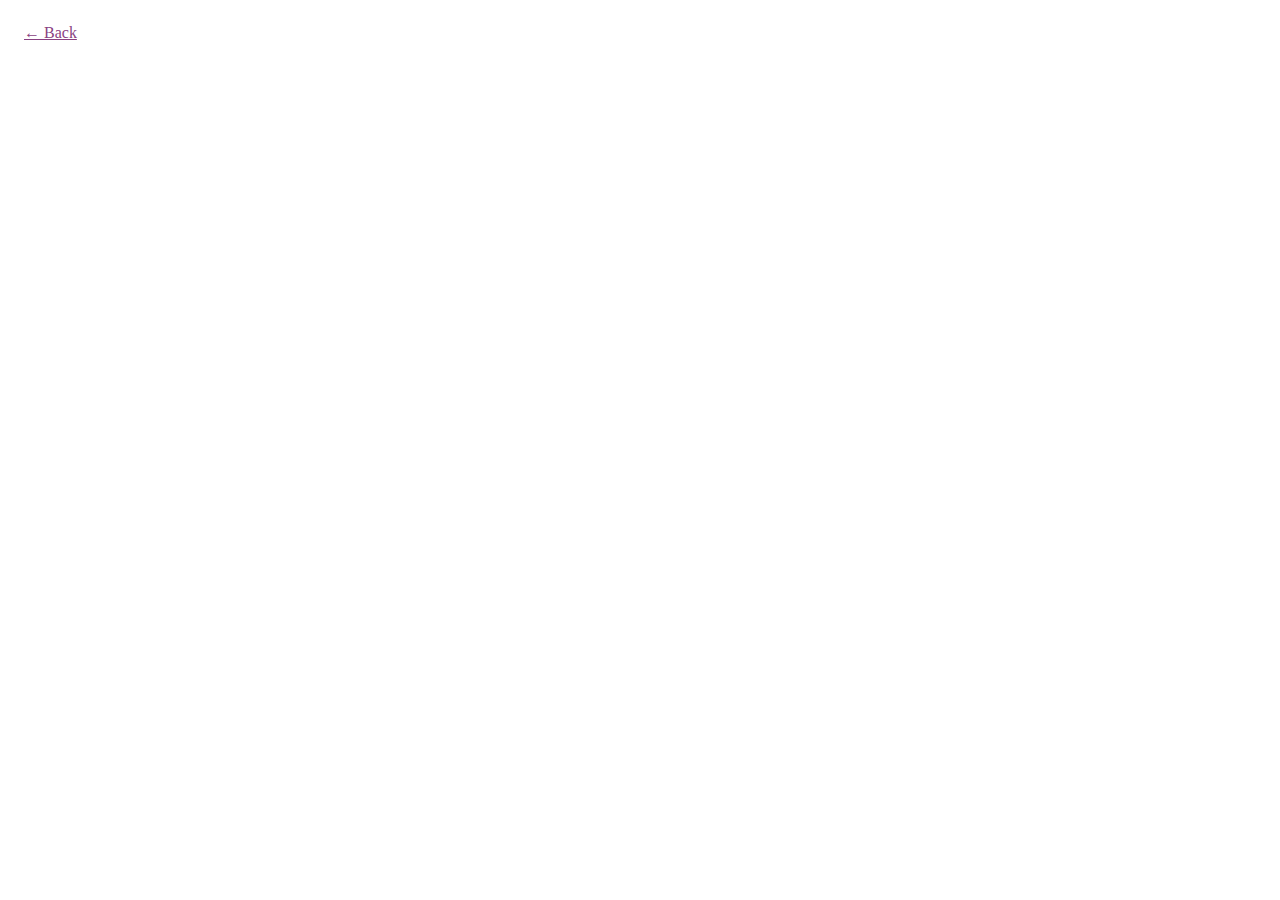
==== commit efbcd607: "updated README with images and link to my website" ====
--- a/SpecRunner.html
+++ b/SpecRunner.html
@@ -13,7 +13,7 @@
   <!-- UNCOMENT for test -->
   <link rel="stylesheet" href="https://cdnjs.cloudflare.com/ajax/libs/jasmine/3.8.0/jasmine.min.css"
     integrity="sha512-VmXOc/75WLdJSABvh3ovbpXUxqO/tyW29GcmNZz0sRwQHRqBIAq61kAGITx5v2YPuvG07y8m522WVYKpRB6rxw=="
-    crossorigin="anonymous" referrerpolicy="no-referrer" /> -->
+    crossorigin="anonymous" referrerpolicy="no-referrer" />
 
   <style>
     .calculator {
@@ -182,7 +182,7 @@
     crossorigin="anonymous" referrerpolicy="no-referrer"></script>
   <script src="https://cdnjs.cloudflare.com/ajax/libs/jasmine/3.8.0/boot.min.js"
     integrity="sha512-jartBt1LOElQ2Ye/RbXd/VvQsCvPWQ9D7LjonWTY0g0t3U454qAfdrlK7d2OMJfajNZY1eMztorP9xYscWBK5g=="
-    crossorigin="anonymous" referrerpolicy="no-referrer"></script> -->
+    crossorigin="anonymous" referrerpolicy="no-referrer"></script>
 
   <script src="mainSpec.js"></script>
 
